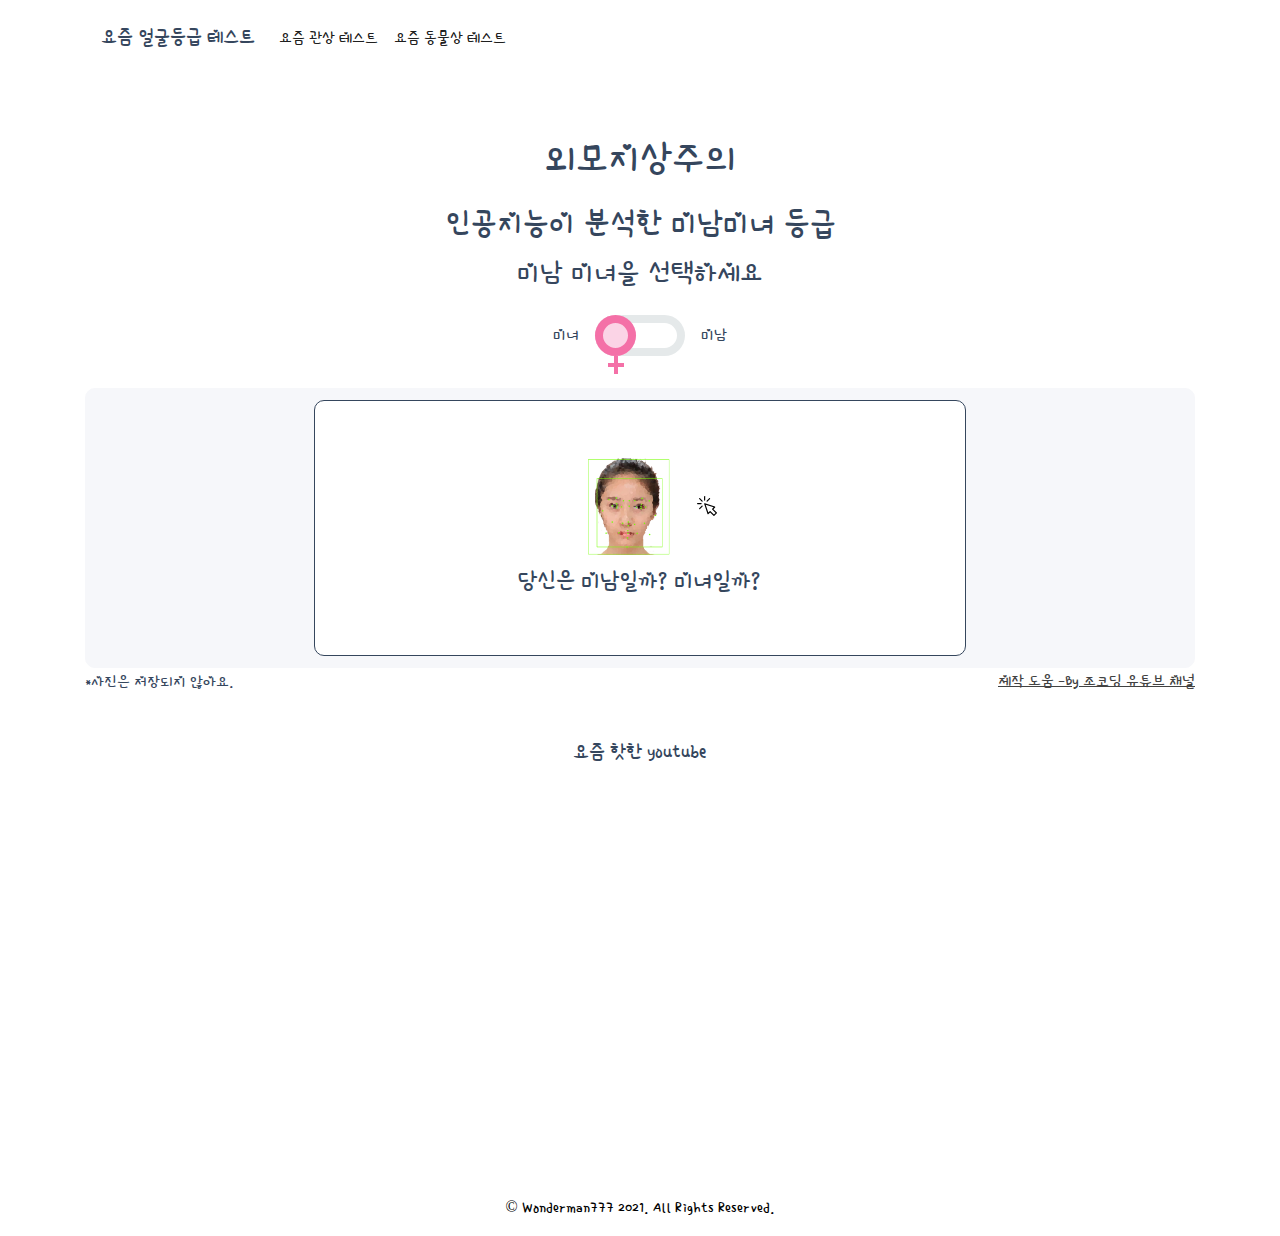
==== index.html @ fa09a4b6 "resize" ====
<!DOCTYPE html>
<html lang="ko">
<head>
    <meta charset="UTF-8">
    <meta name="viewport" content="width=device-width, initial-scale=1, shrink-to-fit=no">
    <meta http-equiv="X-UA-Compatible" content="ie=edge">
    <link rel="preconnect" href="https://fonts.gstatic.com">
    <link href="https://fonts.googleapis.com/css2?family=Single+Day&display=swap" rel="stylesheet">
    <link rel="stylesheet" href="https://stackpath.bootstrapcdn.com/bootstrap/4.4.1/css/bootstrap.min.css"
        integrity="sha384-Vkoo8x4CGsO3+Hhxv8T/Q5PaXtkKtu6ug5TOeNV6gBiFeWPGFN9MuhOf23Q9Ifjh" crossorigin="anonymous">
    <title>요즘 얼굴등급 테스트</title>
    <meta name="title" content="외모(얼굴) 등급 테스트">
    <meta name="subject" content="나는 외모(얼굴)로 몇등급일까?">
    <meta name="description" content="사진으로 분석하는 인공지능 외모(얼굴) 등급 테스트, 재미로 외모(얼굴) 등급을 분석하세요. 인공지능(인공이)이 나의 외모(얼굴)를 분석합니다. "/>
    <meta name="keywords" content="얼굴 등급 테스트, 외모 등급 테스트, 인공지능 얼굴 분석, 미남, 미녀, 순위, 얼굴, 등급, 테스트, 외모 등급, 얼굴 등급, 얼굴 순위">
    <meta name="author" content="원더맨777">
    <link rel="stylesheet" href="style.css">
    <link rel="canonical" href="https://goodface.netlify.app/" />
    <meta property="og:url" content="https://goodface.netlify.app/" />
    <meta property="og:type" content="website" />
    <meta property="og:title" content="외모(얼굴) 등급 테스트" />
    <meta property="og:description" content="사진으로 분석하는 인공지능 외모(얼굴) 등급 테스트, 재미로 외모(얼굴) 등급을 분석하세요. 인공지능(인공이)이 나의 외모(얼굴)를 분석합니다."/>
    <meta name="naver-site-verification" content="d4c6c8b0d21ef9ef7656b63394114b9a14acc5e5" />
    <link rel="shortcut icon" href="/favicon.ico" type="image/x-icon">
    <link rel="icon" href="/favicon.ico" type="image/x-icon">
    <script type="text/javascript" src="//s7.addthis.com/js/300/addthis_widget.js#pubid=ra-600a3c1972f03271"></script>
    <!-- Global site tag (gtag.js) - Google Analytics -->
    <script async src="https://www.googletagmanager.com/gtag/js?id=G-HED6CDVLW6"></script>
    <script>
    window.dataLayer = window.dataLayer || [];
    function gtag(){dataLayer.push(arguments);}
    gtag('js', new Date());

    gtag('config', 'G-HED6CDVLW6');
    </script>
</head>

<body class="container">
    <nav class="p-3 container navbar navbar-expand-lg navbar-light">
        <a class="navbar-brand" href="https://goodface.netlify.app/">요즘 얼굴등급 테스트</a>
        <button class="navbar-toggler" type="button" data-toggle="collapse" data-target="#navbarNav"
            aria-controls="navbarNav" aria-expanded="false" aria-label="Toggle navigation">
            <span class="navbar-toggler-icon"></span>
        </button>
        <div class="collapse navbar-collapse" id="navbarNav">
            <ul class="navbar-nav">               
                <li class="nav-item active">
                    <a class="nav-link" href="https://wonderface.netlify.app/">요즘 관상 테스트
                    </a>
                </li>
            </ul>
            <ul class="navbar-nav">               
                <li class="nav-item active">
                    <a class="nav-link" href="https://animalface2.netlify.app/">요즘 동물상 테스트
                    </a>
                </li>
            </ul>
        </div>
    </nav>
    <section class="section">
        <h1 class="title">외모지상주의</h1>
        <h2 class="subtitle">인공지능이 분석한 미남미녀 등급</h2>
        <h2 class="sr-only">나는 미남일까? 미인일까?</h2>
        <p class="sr-only">연예인보다 미남일까? 미인일까?</p>
    </section>
    <h3 class="pb-2 d-flex justify-content-center">미남 미녀을 선택하세요</h3>
    <section class="d-flex justify-content-center">
        
    </section>
    <div class="d-md-flex flex-row bd-highlight mb-3 justify-content-center align-items-center">
        <!-- <div class="mt-2 container d-flex justify-content-center ad-banner">
            <ins class="kakao_ad_area" style="display:none;" data-ad-unit="DAN-HieKLM3bsDQavT5A" data-ad-width="320"
                data-ad-height="100"></ins>
        </div> -->
        <div class="mt-2 container d-flex justify-content-center ">
            <p class="d-flex align-items-center pr-3">미녀</p>
            <div>
                <input type="checkbox" id="gender" onclick="changeIcon();">
                <label for="gender">
                    <span class="knob">
                        <i></i>
                    </span>
                </label>
            </div>
            <p class="d-flex align-items-center pl-3">미남</p>
        </div>
<!--       
        <div class="mt-2 container d-flex justify-content-center ad-banner">
            <ins class="kakao_ad_area" style="display:none;" data-ad-unit="DAN-9NzvZUboOXjWbipE" data-ad-width="320"
                data-ad-height="100"></ins>
        </div> -->
    </div>
    <script class="jsbin" src="https://ajax.googleapis.com/ajax/libs/jquery/1/jquery.min.js"></script>
    <div class="mt-3 container file-upload">
        <div class="image-upload-wrap">
            <input class="file-upload-input" type='file' onchange="readURL(this);" accept="image/*" />
            <div class="drag-text">
                <img src="images\upload_ficon.png" class="mt-5 pt-2 upload">
                <img src="images\click.svg" class="mt-5 pt-2 upload-click">
                <h3 class="mb-5 pb-2 pt-2 upload-text">당신은 미남일까? 미녀일까?</h3>
            </div>
        </div>
        <div class="file-upload-content">
            <img class="file-upload-image" id="face-image" src="#" alt="your image" />
            <div id="loading" class="animated bounce">
                <div class="spinner-grow" role="status">
                    <span class="sr-only">Loading...</span>
                </div>
                <p class="text-center">인공지능이 얼굴 분석중...</p>
            </div>
            <p class="result-message"></p>
            <div id="label-container" class="d-flex flex-column justify-content-around"></div>
            <div id="addThis" class="addthis_inline_share_toolbox"></div>
            <div class="pt-3 image-title-wrap">
                <button type="button p-2" class="try-again-btn" onclick="gaReload1();" data-toggle="modal"
                    data-target="#adModal">
                    <span class="try-again-text">또 궁금해요</span>
                </button>
            </div>
        </div>
    </div>
    <div class="d-md-flex flex-row bd-highlight mb-3 justify-content-between align-items-center">
        <div class="noti">*사진은 저장되지 않아요.            
        </div>
        <div>
            <a href="https://www.youtube.com/channel/UCQNE2JmbasNYbjGAcuBiRRg" class="youtube-link">제작 도움 -By 조코딩 유튜브 채널</a>
        </div>
    </div>
    <!-- kakao ad start -->
    <div class="mt-2 container d-flex justify-content-center ad-banner">
        <ins class="kakao_ad_area" style="display:none;" data-ad-unit="DAN-HieKLM3bsDQavT5A" data-ad-width="320"
            data-ad-height="100"></ins>
    </div>

    <div class="mt-2 container d-flex justify-content-center ad-banner">
        <ins class="kakao_ad_area" style="display:none;" data-ad-unit="DAN-9NzvZUboOXjWbipE" data-ad-width="320"
            data-ad-height="100"></ins>
    </div>

    <!-- <div class="mt-2 container d-flex justify-content-center ad-banner">
        <ins class="kakao_ad_area" style="display:none;" data-ad-unit="DAN-XvW3uigFqv6la5h8" data-ad-width="320"
            data-ad-height="100"></ins>
    </div> -->

    <div class="mt-2 container d-flex justify-content-center ad-banner">
        <ins class="kakao_ad_area" style="display:none;" data-ad-unit="DAN-nfm8rqKvFKlOFL4X" data-ad-width="300"
            data-ad-height="250"></ins>
    </div>

    <script type="text/javascript" src="//t1.daumcdn.net/kas/static/ba.min.js" async></script>
    
    <section id="yotube-bottom-link" class="mt-2 d-flex flex-column justify-content-center align-items-center"
    onclick="gtag('event', '유튜브 클릭', {'event_category': '유튜브 클릭','event_label': '유튜브 홍보'});">
        <h5 class="mt-1">요즘 핫한 youtube</h4>
            <div>
                <iframe width="320" height="180" src="https://www.youtube.com/embed/b2ndrOpPhSs" frameborder="0"
                    allow="accelerometer; autoplay; encrypted-media; gyroscope; picture-in-picture" allowfullscreen
                    onclick="gtag('event', '유관순 애국가', {'event_category': '유튜브 클릭','event_label': '유튜브 홍보'});">
                </iframe>
            </div>

            <div>
                <iframe width="320" height="180" src="https://www.youtube.com/embed/053mIWsL1Ts" frameborder="0"
                    allow="accelerometer; autoplay; encrypted-media; gyroscope; picture-in-picture" allowfullscreen
                    onclick="gtag('event', '주기도문', {'event_category': '유튜브 클릭','event_label': '유튜브 홍보'});">
                </iframe>
            </div>
    </section>
    <!-- kakao ad end -->

    <footer class="footer pt-5 container d-flex justify-content-center">
        <div>
            <p>&copy; Wonderman777 2021. All Rights Reserved. </p>
        </div>
    </footer>
    <!-- Modal -->
    <div class="modal fade" id="adModal" tabindex="-1" role="dialog" aria-labelledby="adModalLabel" aria-hidden="true">
        <div class="modal-dialog" role="document">
            <div class="modal-content">
                <div class="modal-header">
                    <h5 class="modal-title " id="adModalLabel" >외모에 관심이 많으시군요. 다시한번 더 궁금^^</h5>
                    <button type="button" class="close" data-dismiss="modal" aria-label="Close">
                        <span aria-hidden="true">&times;</span>
                    </button>
                </div>
                <div class="modal-body d-flex justify-content-center">
                    <ins class="kakao_ad_area" style="display:none;" data-ad-unit="DAN-nfm8rqKvFKlOFL4X"
                        data-ad-width="300" data-ad-height="250"></ins>
                </div>
                <div class="modal-footer d-flex justify-content-center">
                    <button type="button p-2" class="try-again-btn" onclick="gaReload2();">
                        <span class="try-again-text">다른 사진으로 재시도</span>
                    </button>
                </div>
            </div>
        </div>
    </div>
    <script>
        function changeIcon(){
            if(document.getElementById("gender").checked){
                $('.upload').attr('src', "images\\upload_micon.png");
            }else{
                $('.upload').attr('src', "images\\upload_ficon.png");
            }
        }
        function gaReload1() {
            gtag('event', '다른 사진으로 재시도 1차', {
                'event_category': '다른 사진으로 재시도'
            });
        }
        function gaReload2() {
            gtag('event', '다른 사진으로 재시도 2차', {
                'event_category': '다른 사진으로 재시도'
            });
            window.location.reload();
        }
    </script>
    <script src="https://code.jquery.com/jquery-3.4.1.slim.min.js"
        integrity="sha384-J6qa4849blE2+poT4WnyKhv5vZF5SrPo0iEjwBvKU7imGFAV0wwj1yYfoRSJoZ+n"
        crossorigin="anonymous"></script>
    <script src="https://cdn.jsdelivr.net/npm/popper.js@1.16.0/dist/umd/popper.min.js"
        integrity="sha384-Q6E9RHvbIyZFJoft+2mJbHaEWldlvI9IOYy5n3zV9zzTtmI3UksdQRVvoxMfooAo"
        crossorigin="anonymous"></script>
    <script src="https://stackpath.bootstrapcdn.com/bootstrap/4.4.1/js/bootstrap.min.js"
        integrity="sha384-wfSDF2E50Y2D1uUdj0O3uMBJnjuUD4Ih7YwaYd1iqfktj0Uod8GCExl3Og8ifwB6"
        crossorigin="anonymous"></script>
    <script src="https://cdn.jsdelivr.net/npm/@tensorflow/tfjs@1.3.1/dist/tf.min.js"></script>
    <script src="https://cdn.jsdelivr.net/npm/@teachablemachine/image@0.8/dist/teachablemachine-image.min.js"></script>
    <script>
        function readURL(input) {
            if (input.files && input.files[0]) {
                var reader = new FileReader();
                reader.readAsDataURL(input.files[0]);
                reader.onload = function (e) {
                    var tempImage = new Image();
                    tempImage.src = reader.result;
                    tempImage.onload = function () {
                        var canvas = document.createElement('canvas');
                        var canvasContext = canvas.getContext("2d");
                        var MAX_WIDTH = 400;
                        var MAX_HEIGHT = 400;
                        var width = tempImage.width;
                        var height = tempImage.height;
                        if (width > height) {
                            if (width > MAX_WIDTH) {
                                height *= MAX_WIDTH / width;
                                width = MAX_WIDTH;
                            }
                        } else {
                            if (height > MAX_HEIGHT) {
                                width *= MAX_HEIGHT / height;
                                height = MAX_HEIGHT;
                            }
                        }
                        canvas.width = width;
                        canvas.height = height;
                        canvasContext.drawImage(this, 0, 0, width, height);
                        var dataURI = canvas.toDataURL("image/jpeg");
                        $('.image-upload-wrap').hide();
                        $('#loading').show();
                        $('.file-upload-image').attr('src', dataURI);
                        $('.file-upload-content').show();
                        $('.image-title').html(input.files[0].name);
                        init().then(function () {
                            predict();
                            $('#loading').hide();
                        });
                    }
                }
            } else {
                removeUpload();
            }
        }

        function removeUpload() {
            $('.file-upload-input').replaceWith($('.file-upload-input').clone());
            $('.file-upload-content').hide();
            $('.image-upload-wrap').show();
        }
        $('.image-upload-wrap').bind('dragover', function () {
            $('.image-upload-wrap').addClass('image-dropping');
        });
        $('.image-upload-wrap').bind('dragleave', function () {
            $('.image-upload-wrap').removeClass('image-dropping');
        });
    </script>
    <script type="text/javascript">
        let URL;
        const urlMale = "https://teachablemachine.withgoogle.com/models/zgVvC5DdY/";
        const urlFemale = "https://teachablemachine.withgoogle.com/models/zgVvC5DdY/";
        let model, webcam, labelContainer, maxPredictions;
        async function init() {
            if (document.getElementById("gender").checked) {
                URL = urlMale;
            } else {
                URL = urlFemale;
            }
            const modelURL = URL + "model.json";
            const metadataURL = URL + "metadata.json";
            model = await tmImage.load(modelURL, metadataURL);
            maxPredictions = model.getTotalClasses();
            labelContainer = document.getElementById("label-container");
            for (let i = 0; i < maxPredictions; i++) {
                var element = document.createElement("div")
                element.classList.add("d-flex");
                labelContainer.appendChild(element);
            }
        }
        async function predict() {
            var image = document.getElementById("face-image")
            const prediction = await model.predict(image, false);
            prediction.sort((a, b) => parseFloat(b.probability) - parseFloat(a.probability));
            var resultTitle, resultExplain, resultCeleb;
            let degreeNum; 
            if (document.getElementById("gender").checked) {
                gtag('event', '미남 실행', {
                    'event_category': '미남미녀대첩 실행',
                    'event_label': '남자'
                });
                switch (prediction[0].className) {
                    case "Class 1":
                        degreeNum = "one"                        
                        resultTitle = "천상계"
                        resultExplain = "지금 당장 일 때려치고 연예계로 나가도 좋은 외모, 옆에 있어도 뿜어져나오는 분위기에 감탄하면서 바라볼 수준, 사실 본인 예쁜거 알지만 겸손하기까지 함..."
                        resultCeleb = ""
                        break;  
                    case "Class 2":
                        degreeNum = "two"  
                        resultTitle = "상타"
                        resultExplain = "한번씩 눈이가는 수준의 외모, 본인도 알고 있는 미모 세상살이 살아오면서 미모 덕을 자주 봤을 법한 다이아등급 하지만 너무 자만하지 말자 한번씩 1등급을 만나면 다른 세상에 산다는걸 느끼게되니까"
                        resultCeleb = ""
                        break;  
                    case "Class 3":
                        degreeNum = "three"  
                        resultTitle = "평타"
                        resultExplain = "나 정도면 괜찮지? 주변에서 예쁘다는 소리 좀 들어 본 수준, 예쁨의 마지노선이라고 할 수 있다 번호도 자주 달라하죠?"
                        resultCeleb = ""
                        break;  
                    case "Class 4":
                        degreeNum = "four"  
                        resultTitle = "쏘쏘"
                        resultExplain = "내가 바로 평균! 평범한 얼굴은 나를 말하는 거지!, 호감형의 기준"
                        resultCeleb = ""
                        break;  
                    case "Class 5":
                        degreeNum = "five"  
                        resultTitle = "음..^^;;"
                        resultExplain = "어~..? 평범? 평범한 편이지ㅎㅎ라고 말하는  평균보다 조금 떨어지는 등급, 사실 헤어스타일이나 다이어트 옷으로 커버 가능한 수준이니 포기하지 말 것!"
                        resultCeleb = ""
                        break;          
                    case "6등급":
                        degreeNum = "six"  
                        resultTitle = "6등급"
                        resultExplain = "못 생긴걸 인지하고 있는 수준이지만 연애 결혼 문제는 없다."
                        resultCeleb = ""
                        break;           
                    case "7등급":
                        degreeNum = "seven"  
                        resultTitle = "7등급"
                        resultExplain = "가뭄의 콩 나듯 소개팅가능 이쯤 되면 스타일로도 커버하기 힘든 수준 평균까지 올라가기 힘들지만 요즘 세상많이 좋아졌다. 힘내자"
                        resultCeleb = ""
                        break;           
                    case "8등급":
                        degreeNum = "eight"  
                        resultTitle = "8등급"
                        resultExplain = "착하게 생겼다^^, 쟤 보다는 내가... 나을거라는 착각을 하는 수준 사실상 8,9등급 차이는 크게 없다."
                        resultCeleb = ""
                        break;           
                    case "9등급":
                        degreeNum = "nine"  
                        resultTitle = "9등급"
                        resultExplain = "사실 1등급처럼 보기 힘든 얼굴 사실상 연애하기도 힘든 등급이다. 만약 연애를 한다면 그 사람을 놓치지 말고 결혼하라 두 번은 기회가 없을 수도 있지만 직업과 집안만 좋다면 머든 못하리 분발하자"
                        resultCeleb = ""
                        break;                            
                    default:
                        resultTitle = "알수없음"
                        resultExplain = ""
                        resultCeleb = ""
                }
            } else {
                gtag('event', '미녀 실행', {
                    'event_category': '미남미녀대첩 실행',
                    'event_label': '여자'
                });                               
                switch (prediction[0].className) {
                    case "Class 1":
                        degreeNum = "one"                        
                        resultTitle = "천상계"
                        resultExplain = "지금 당장 일 때려치고 연예계로 나가도 좋은 외모, 옆에 있어도 뿜어져나오는 분위기에 감탄하면서 바라볼 수준, 사실 본인 예쁜거 알지만 겸손하기까지 함..."
                        resultCeleb = ""
                        break;  
                    case "Class 2":
                        degreeNum = "two"  
                        resultTitle = "상타"
                        resultExplain = "한번씩 눈이가는 수준의 외모, 본인도 알고 있는 미모 세상살이 살아오면서 미모 덕을 자주 봤을 법한 다이아등급 하지만 너무 자만하지 말자 한번씩 1등급을 만나면 다른 세상에 산다는걸 느끼게되니까"
                        resultCeleb = ""
                        break;  
                    case "Class 3":
                        degreeNum = "three"  
                        resultTitle = "평타"
                        resultExplain = "나 정도면 괜찮지? 주변에서 예쁘다는 소리 좀 들어 본 수준, 예쁨의 마지노선이라고 할 수 있다 번호도 자주 달라하죠?"
                        resultCeleb = ""
                        break;  
                    case "Class 4":
                        degreeNum = "four"  
                        resultTitle = "쏘쏘"
                        resultExplain = "내가 바로 평균! 평범한 얼굴은 나를 말하는 거지!, 호감형의 기준"
                        resultCeleb = ""
                        break;  
                    case "Class 5":
                        degreeNum = "five"  
                        resultTitle = "음..^^;;"
                        resultExplain = "어~..? 평범? 평범한 편이지ㅎㅎ라고 말하는  평균보다 조금 떨어지는 등급, 사실 헤어스타일이나 다이어트 옷으로 커버 가능한 수준이니 포기하지 말 것!"
                        resultCeleb = ""
                        break;           
                    case "6등급":
                        degreeNum = "six"  
                        resultTitle = "6등급"
                        resultExplain = "못 생긴걸 인지하고 있는 수준이지만 연애 결혼 문제는 없다."
                        resultCeleb = ""
                        break;           
                    case "7등급":
                        degreeNum = "seven"  
                        resultTitle = "7등급"
                        resultExplain = "가뭄의 콩 나듯 소개팅가능 이쯤 되면 스타일로도 커버하기 힘든 수준 평균까지 올라가기 힘들지만 요즘 세상많이 좋아졌다. 힘내자"
                        resultCeleb = ""
                        break;           
                    case "8등급":
                        degreeNum = "eight"  
                        resultTitle = "8등급"
                        resultExplain = "착하게 생겼다^^, 쟤 보다는 내가... 나을거라는 착각을 하는 수준 사실상 8,9등급 차이는 크게 없다."
                        resultCeleb = ""
                        break;           
                    case "9등급":
                        degreeNum = "nine"  
                        resultTitle = "9등급"
                        resultExplain = "사실 1등급처럼 보기 힘든 얼굴 사실상 연애하기도 힘든 등급이다. 만약 연애를 한다면 그 사람을 놓치지 말고 결혼하라 두 번은 기회가 없을 수도 있지만 직업과 집안만 좋다면 머든 못하리 분발하자"
                        resultCeleb = ""
                        break;                            
                    default:
                        resultTitle = "알수없음"
                        resultExplain = ""
                        resultCeleb = ""
                }
            }
            var title = "<div class='" + degreeNum + "-title'>" + resultTitle + "</div>"
            var explain = "<div class='result-explain pt-2'>" + resultExplain + "</div>"
            var celeb = "<div class='" + degreeNum + "-celeb pt-2 pb-2'>" + resultCeleb + "</div>"            
            $('.result-message').html(title + explain + celeb);
            var barWidth;
            for (let i = 0; i < maxPredictions; i++) {
                if (prediction[i].probability.toFixed(2) > 0.1) {
                    barWidth = Math.round(prediction[i].probability.toFixed(2) * 100) + "%";
                } else if (prediction[i].probability.toFixed(2) >= 0.01) {
                    barWidth = "4%"
                } else {
                    barWidth = "2%"
                }
                var labelTitle;
                let boxName;
                switch (prediction[i].className) {
                    case "Class 1":
                        boxName = "one"
                        labelTitle = "1등급"
                        break;
                    case "Class 2":
                        boxName = "two"
                        labelTitle = "2등급"
                        break;
                    case "Class 3":
                        boxName = "three"
                        labelTitle = "3등급"
                        break;
                    case "Class 4":
                        boxName = "four"
                        labelTitle = "4등급"
                        break;
                    case "Class 5":
                        boxName = "five"
                        labelTitle = "5등급"
                        break;
                    case "6등급":
                        boxName = "six"
                        labelTitle = "6등급"
                        break;
                    case "7등급":
                        boxName = "seven"
                        labelTitle = "7등급"
                        break;
                    case "8등급":
                        boxName = "eight"
                        labelTitle = "8등급"
                        break;
                    case "9등급":
                        boxName = "nine"
                        labelTitle = "9등급"
                        break;                        
                    default:
                        labelTitle = "알수없음"
                }
                var label = "<div class='result-label d-flex align-items-center'>" + labelTitle + "</div>"
                var bar = "<div class='bar-container position-relative container'><div class='" + boxName + "-box'> \
                        </div><div class='d-flex justify-content-center align-items-center " + boxName + "-bar' style='width: " + barWidth + "'> \
                        <span class='d-block percent-text'>" + Math.round(prediction[i].probability.toFixed(2) * 100) + "%</span></div></div>"
                labelContainer.childNodes[i].innerHTML = label + bar;
            }
        }
    </script>
</body>
<!-- 
image input box
Copyright (c) 2020 by Aaron Vanston (https://codepen.io/aaronvanston/pen/yNYOXR)
Permission is hereby granted, free of charge, to any person obtaining a copy of this software and associated documentation files (the "Software"), to deal in the Software without restriction, including without limitation the rights to use, copy, modify, merge, publish, distribute, sublicense, and/or sell copies of the Software, and to permit persons to whom the Software is furnished to do so, subject to the following conditions:
The above copyright notice and this permission notice shall be included in all copies or substantial portions of the Software.
THE SOFTWARE IS PROVIDED "AS IS", WITHOUT WARRANTY OF ANY KIND, EXPRESS OR IMPLIED, INCLUDING BUT NOT LIMITED TO THE WARRANTIES OF MERCHANTABILITY, FITNESS FOR A PARTICULAR PURPOSE AND NONINFRINGEMENT. IN NO EVENT SHALL THE AUTHORS OR COPYRIGHT HOLDERS BE LIABLE FOR ANY CLAIM, DAMAGES OR OTHER LIABILITY, WHETHER IN AN ACTION OF CONTRACT, TORT OR OTHERWISE, ARISING FROM, OUT OF OR IN CONNECTION WITH THE SOFTWARE OR THE USE OR OTHER DEALINGS IN THE SOFTWARE.
gender toggle
Copyright (c) 2020 by Mert Cukuren (https://codepen.io/knyttneve/pen/bPpEZY)
Permission is hereby granted, free of charge, to any person obtaining a copy of this software and associated documentation files (the "Software"), to deal in the Software without restriction, including without limitation the rights to use, copy, modify, merge, publish, distribute, sublicense, and/or sell copies of the Software, and to permit persons to whom the Software is furnished to do so, subject to the following conditions:
The above copyright notice and this permission notice shall be included in all copies or substantial portions of the Software.
THE SOFTWARE IS PROVIDED "AS IS", WITHOUT WARRANTY OF ANY KIND, EXPRESS OR IMPLIED, INCLUDING BUT NOT LIMITED TO THE WARRANTIES OF MERCHANTABILITY, FITNESS FOR A PARTICULAR PURPOSE AND NONINFRINGEMENT. IN NO EVENT SHALL THE AUTHORS OR COPYRIGHT HOLDERS BE LIABLE FOR ANY CLAIM, DAMAGES OR OTHER LIABILITY, WHETHER IN AN ACTION OF CONTRACT, TORT OR OTHERWISE, ARISING FROM, OUT OF OR IN CONNECTION WITH THE SOFTWARE OR THE USE OR OTHER DEALINGS IN THE SOFTWARE.
 -->
</html>
---- style.css ----
body {
    font-family: 'Single Day', cursive;
    background-color: #ffffff;
    box-sizing: border-box;
    color: #35465d;
  }
  .file-upload {
      padding: 1% 1%;
      margin: 0 auto;
      border-radius: 10px;
      border: solid 1.5px #f6f7fa;
      background-color: #f6f7fa;
  }
  .file-upload-btn {
    width: 100%;
    margin: 0;
    color: #fff;
    background: #1FB264;
    border: none;
    padding: 10px;
    border-radius: 4px;
    border-bottom: 4px solid #15824B;
    transition: all .2s ease;
    outline: none;
    text-transform: uppercase;
    font-weight: 700;
  }
  
  .file-upload-btn:hover {
    background: #1AA059;
    color: #ffffff;
    transition: all .2s ease;
    cursor: pointer;
  }
  
  .file-upload-btn:active {
    border: 0;
    transition: all .2s ease;
  }
  
  .file-upload-content {
    display: none;
    text-align: center;
  }
  #loading {
    display: none;
  }
  
  .file-upload-input {
    position: absolute;
    margin: 0;
    padding: 0;
    width: 100%;
    height: 100%;
    outline: none;
    opacity: 0;
    cursor: pointer;
  }
  
  .image-upload-wrap {
      width: 60%;
      margin: 0 auto;
      position: relative;
      object-fit: contain;
      border-radius: 10px;
      border: solid 1.5px #35465d;
      background-color: #ffffff;
  }
  
  .image-dropping,
  .image-upload-wrap:hover {
      background-color: #96bccf82;
      border: 1.5px dashed #ffffff;
  }
  
  .image-title-wrap {
    padding: 0 15px 15px 15px;
    color: #222;
  }
  
  .drag-text {
    text-align: center;
  }
  
  .drag-text h3 {
    font-weight: 500;
    text-transform: uppercase;
  }
  
  .file-upload-image {
    max-height: 60%;
    max-width: 60%;
    margin: auto;
    padding: 10px;
  }
  
  .try-again-btn {
    border-radius: 40px;
    border: solid 1.5px #35465d;
    background-color: #35465d;
  }
  
  .try-again-text {
    display: block;
    font-size: 1.5rem;
    text-align: center;
    color: #ffffff;
    padding: 4px 15px;
  }
  
  .remove-image:hover {
    background: #c13b2a;
    color: #ffffff;
    transition: all .2s ease;
    cursor: pointer;
  }
  
  .remove-image:active {
    border: 0;
    transition: all .2s ease;
  }
  
  .navbar-light .navbar-brand {
    line-height: 1.68;
    text-align: left;
    color: #35465d; 
  }
  
  .navbar-light .navbar-toggler {
      border-color: #ffffff;
  }
  
  .section {
      margin-top: 50px;
  }
  
  .title {
    line-height: 1.67;
    text-align: center;
    color: #35465d;
  }
  
  .subtitle {
    line-height: 1.53;
    text-align: center;
    color: #35465d;
  }
  
  /* On screens that are 600px or less, set the background color to olive */
  @media screen and (max-width: 600px) {
    html {
      font-size: 10px;
    }
      .navbar-brand {
          font-size: 2rem;
      }
  }
  
  
  .youtube-link {
    font-size: 1rem;
    line-height: 1.71;
    text-align: center;
    color: #424242;
    text-decoration: underline;
}

.youtube-link:hover {
    font-size: 1rem;
    line-height: 1.71;
    text-align: center;
    color: #9b9b9b;
    text-decoration: underline;
}
  
  .youtube-icon {
      width: 30px;
      height: 27.262px;
  }
  
  .upload {
      width: 20%;
  }

  .upload-click {
    width: 3%;
}
  
  .upload-text {
      width: 58%;
      font-size: 1.5rem;
      line-height: 1.53;
      text-align: center;
      color: #35465d;
      margin: 0 auto;
  }
  
  .footer {
      background-color: initial;
      color: initial;
  }
  
  .bar-container {
    height: 2.7rem;
  }
  .one-box {
    position: absolute;
    top: 0;
    left: 0;
    height: 2rem;
    border-radius: 10px;
    width: 100%;
    background-color: rgba(117, 204, 84, 0.2);
  }
  .one-bar {
    position: absolute;
    top: 0;
    left: 0;
    height: 2rem;
    border-radius: 10px;
    background-color: rgba(117, 204, 84, 1);
  }
  .two-box {
    position: absolute;
    top: 0;
    left: 0;
    height: 2rem;
    border-radius: 10px;
    width: 100%;
    background-color: rgba(117, 204, 84, 0.2);
  }
  .two-bar {
    position: absolute;
    top: 0;
    left: 0;
    height: 2rem;
    border-radius: 10px;
    background-color: rgba(117, 204, 84, 1);
  }
  .three-box {
    position: absolute;
    top: 0;
    left: 0;
    height: 2rem;
    border-radius: 10px;
    width: 100%;
    background-color: rgba(27, 175, 234, 0.2);
  }
  .three-bar {
    position: absolute;
    top: 0;
    left: 0;
    height: 2rem;
    border-radius: 10px;
    background-color: rgba(27, 175, 234, 1);
  }
  .four-box {
    position: absolute;
    top: 0;
    left: 0;
    height: 2rem;
    border-radius: 10px;
    width: 100%;
    background-color: rgba(251, 176, 59, 0.2);
  }
  .four-bar {
    position: absolute;
    top: 0;
    left: 0;
    height: 2rem;
    border-radius: 10px;
    background-color: rgba(251, 176, 59, 1);
  }
  .five-box {
    position: absolute;
    top: 0;
    left: 0;
    height: 2rem;
    border-radius: 10px;
    width: 100%;
    background-color: rgba(195, 140, 102, 0.2);
  }
  .five-bar {
    position: absolute;
    top: 0;
    left: 0;
    height: 2rem;
    border-radius: 10px;
    background-color: rgba(195, 140, 102, 1);
  }
  .six-box {
    position: absolute;
    top: 0;
    left: 0;
    height: 2rem;
    border-radius: 10px;
    width: 100%;
    background-color: rgba(49, 132, 155, 0.2);
  }
  .six-bar {
    position: absolute;
    top: 0;
    left: 0;
    height: 2rem;
    border-radius: 10px;
    background-color: rgba(49, 132, 155, 1);
  }
  .seven-box {
    position: absolute;
    top: 0;
    left: 0;
    height: 2rem;
    border-radius: 10px;
    width: 100%;
    background-color: rgba(235, 166, 190, 0.2);
  }
  .seven-bar {
    position: absolute;
    top: 0;
    left: 0;
    height: 2rem;
    border-radius: 10px;
    background-color: rgba(235, 166, 190, 1);
  }
  .percent-text {
    font-size: 1rem;
    color: #ffffff;
  }
  .result-label {
      width: 30%;
      text-align: left;
      height: 2rem;
  }
  #label-container {
      width: 80%;
      margin: 0 auto;
  }
  .result-message {
      font-size: 2rem;
  }
  
  
  .result-explain {
      font-size: 1.5rem;
  }
  .one-title {
      color: #3ba363;
  }
  .one-celeb {
      color: #3ba363;
      font-size: 1.2rem;
  }
  .two-title {
      color: #3ba363;
  }
  .two-celeb {
      color: #3ba363;
      font-size: 1.2rem;
  }
  .three-title {
      color: #ff6c0a;
  }
  .three-celeb {
      color: #ff6c0a;
      font-size: 1.2rem;
  }
  .four-title {
      color: #548dd4;
  }
  .four-celeb {
      color: #548dd4;
      font-size: 1.2rem;
  }
  .five-title {
      color: #e56995;
  }
  .five-celeb {
      color: #e56995;
      font-size: 1.2rem;
  }
  .six-title {
      color: #9b6b43;
  }
  .six-celeb {
      color: #9b6b43;
      font-size: 1.2rem;
  }
  .seven-title {
      color: #31849b;
  }
  .seven-celeb {
      color: #31849b;
      font-size: 1.2rem;
  }
  
  /* gender */
  input#gender {
    display: none;
  }
  
  label {
    cursor: pointer;
    display: inline-block;
    width: 90px;
    height: 41px;
    box-shadow: 0 0 0 8px #e5e9ea inset;
    border-radius: 30px;
    position: relative;
  }
  
  .knob {
    position: absolute;
    width: 41px;
    top: 0;
    left: 0;
    height: 41px;
    border-radius: 50%;
    box-shadow: 0 0 0 8px #f470a7 inset;
    background-color: #fbd4e6;
    transition: 0.3s;
  }
  
  .knob > i {
    position: absolute;
    width: 4px;
    height: 18px;
    top: 100%;
    background-color: #f470a7;
    left: calc(50% - 2px);
  }
  
  .knob > i:before,
  .knob > i:after {
    width: 6px;
    position: absolute;
    top: 42%;
    content: "";
    height: 4px;
    background-color: #f470a7;
  }
  
  .knob > i:before {
    left: 4px;
  }
  .knob > i:after {
    left: -6px;
  }
  
  input:checked + label > .knob {
    box-shadow: 0 0 0 8px #a1c6dd inset;
    background-color: #e2ecf4;
    transform: translateX(49px) rotate(-180deg);
  }
  
  input:checked + label > .knob > i {
    background-color: #a1c6dd;
  }
  
  input:checked + label > .knob > i:after,
  input:checked + label > .knob > i:before {
    background-color: #a1c6dd;
  }
  
  input:checked + label > .knob > i:after {
    top: 14.5px;
    width: 12px;
    left: -7px;
    transform: rotate(45deg);
  }
  input:checked + label > .knob > i:before {
    top: 13px;
    width: 12px;
    left: 0px;
    transform: rotate(134deg);
  }
  
  .ad-banner {
      max-width: 320px;
  }
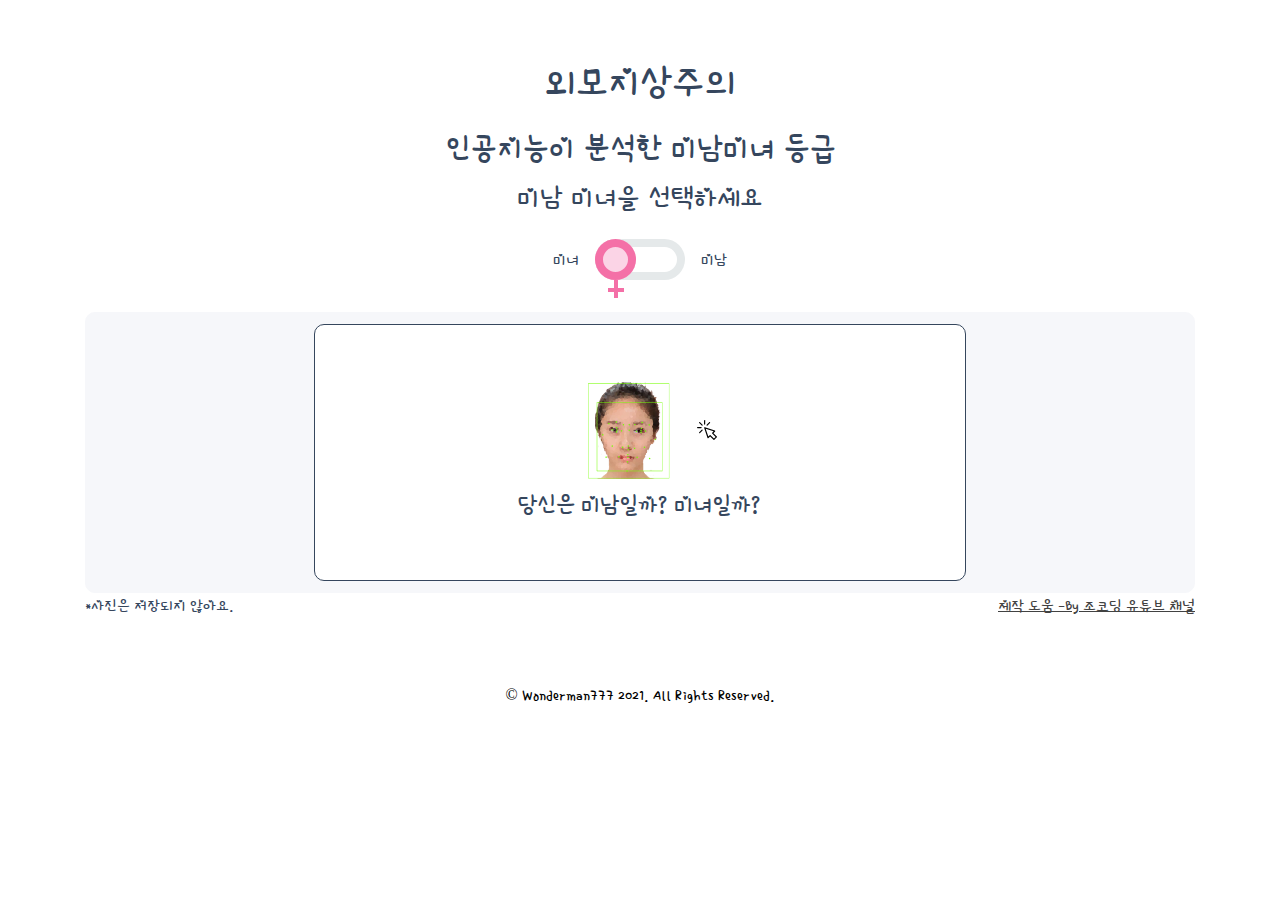
==== commit c8b4de11: "no add" ====
--- a/index.html
+++ b/index.html
@@ -36,7 +36,7 @@
 </head>
 
 <body class="container">
-    <nav class="p-3 container navbar navbar-expand-lg navbar-light">
+    <!-- <nav class="p-3 container navbar navbar-expand-lg navbar-light">
         <a class="navbar-brand" href="https://goodface.netlify.app/">요즘 얼굴등급 테스트</a>
         <button class="navbar-toggler" type="button" data-toggle="collapse" data-target="#navbarNav"
             aria-controls="navbarNav" aria-expanded="false" aria-label="Toggle navigation">
@@ -56,7 +56,7 @@
                 </li>
             </ul>
         </div>
-    </nav>
+    </nav> -->
     <section class="section">
         <h1 class="title">외모지상주의</h1>
         <h2 class="subtitle">인공지능이 분석한 미남미녀 등급</h2>
@@ -127,7 +127,7 @@
         </div>
     </div>
     <!-- kakao ad start -->
-    <div class="mt-2 container d-flex justify-content-center ad-banner">
+    <!-- <div class="mt-2 container d-flex justify-content-center ad-banner">
         <ins class="kakao_ad_area" style="display:none;" data-ad-unit="DAN-HieKLM3bsDQavT5A" data-ad-width="320"
             data-ad-height="100"></ins>
     </div>
@@ -135,19 +135,19 @@
     <div class="mt-2 container d-flex justify-content-center ad-banner">
         <ins class="kakao_ad_area" style="display:none;" data-ad-unit="DAN-9NzvZUboOXjWbipE" data-ad-width="320"
             data-ad-height="100"></ins>
-    </div>
+    </div> -->
 
     <!-- <div class="mt-2 container d-flex justify-content-center ad-banner">
         <ins class="kakao_ad_area" style="display:none;" data-ad-unit="DAN-XvW3uigFqv6la5h8" data-ad-width="320"
             data-ad-height="100"></ins>
     </div> -->
-
+<!-- 
     <div class="mt-2 container d-flex justify-content-center ad-banner">
         <ins class="kakao_ad_area" style="display:none;" data-ad-unit="DAN-nfm8rqKvFKlOFL4X" data-ad-width="300"
             data-ad-height="250"></ins>
-    </div>
-
-    <script type="text/javascript" src="//t1.daumcdn.net/kas/static/ba.min.js" async></script>
+    </div> -->
+
+    <!-- <script type="text/javascript" src="//t1.daumcdn.net/kas/static/ba.min.js" async></script>
     
     <section id="yotube-bottom-link" class="mt-2 d-flex flex-column justify-content-center align-items-center"
     onclick="gtag('event', '유튜브 클릭', {'event_category': '유튜브 클릭','event_label': '유튜브 홍보'});">
@@ -165,7 +165,7 @@
                     onclick="gtag('event', '주기도문', {'event_category': '유튜브 클릭','event_label': '유튜브 홍보'});">
                 </iframe>
             </div>
-    </section>
+    </section> -->
     <!-- kakao ad end -->
 
     <footer class="footer pt-5 container d-flex justify-content-center">
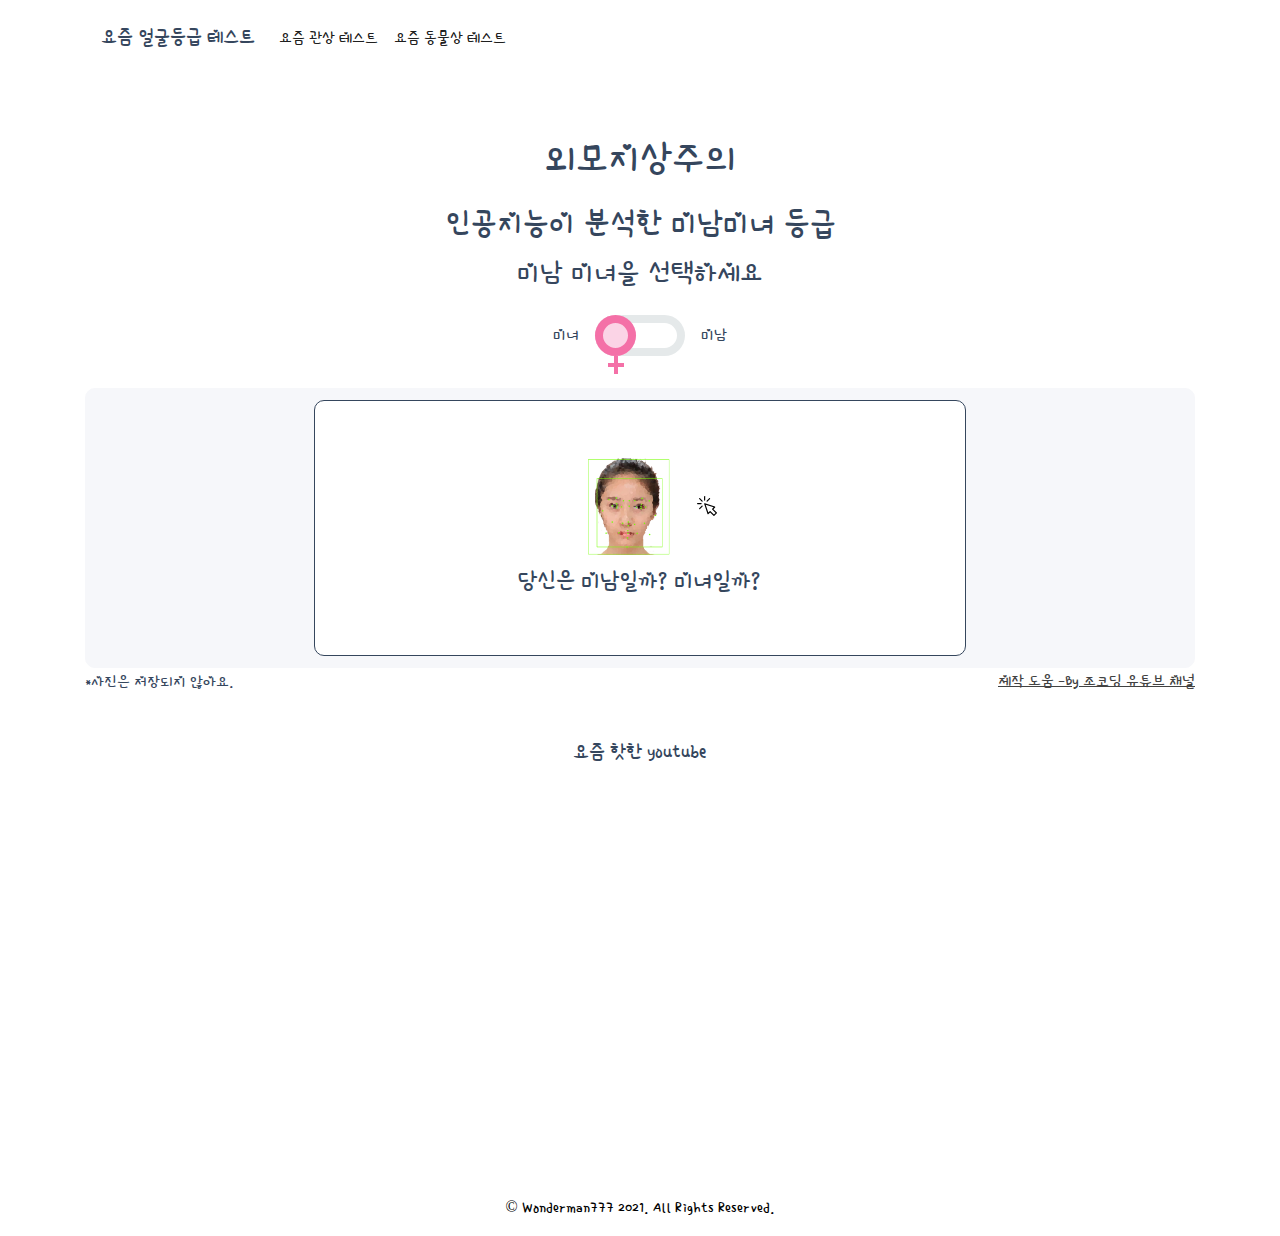
==== commit b811ba6c: "add ad" ====
--- a/index.html
+++ b/index.html
@@ -36,7 +36,7 @@
 </head>
 
 <body class="container">
-    <!-- <nav class="p-3 container navbar navbar-expand-lg navbar-light">
+    <nav class="p-3 container navbar navbar-expand-lg navbar-light">
         <a class="navbar-brand" href="https://goodface.netlify.app/">요즘 얼굴등급 테스트</a>
         <button class="navbar-toggler" type="button" data-toggle="collapse" data-target="#navbarNav"
             aria-controls="navbarNav" aria-expanded="false" aria-label="Toggle navigation">
@@ -56,7 +56,7 @@
                 </li>
             </ul>
         </div>
-    </nav> -->
+    </nav>
     <section class="section">
         <h1 class="title">외모지상주의</h1>
         <h2 class="subtitle">인공지능이 분석한 미남미녀 등급</h2>
@@ -127,7 +127,7 @@
         </div>
     </div>
     <!-- kakao ad start -->
-    <!-- <div class="mt-2 container d-flex justify-content-center ad-banner">
+    <div class="mt-2 container d-flex justify-content-center ad-banner">
         <ins class="kakao_ad_area" style="display:none;" data-ad-unit="DAN-HieKLM3bsDQavT5A" data-ad-width="320"
             data-ad-height="100"></ins>
     </div>
@@ -135,19 +135,19 @@
     <div class="mt-2 container d-flex justify-content-center ad-banner">
         <ins class="kakao_ad_area" style="display:none;" data-ad-unit="DAN-9NzvZUboOXjWbipE" data-ad-width="320"
             data-ad-height="100"></ins>
-    </div> -->
+    </div>
 
     <!-- <div class="mt-2 container d-flex justify-content-center ad-banner">
         <ins class="kakao_ad_area" style="display:none;" data-ad-unit="DAN-XvW3uigFqv6la5h8" data-ad-width="320"
             data-ad-height="100"></ins>
     </div> -->
-<!-- 
+
     <div class="mt-2 container d-flex justify-content-center ad-banner">
         <ins class="kakao_ad_area" style="display:none;" data-ad-unit="DAN-nfm8rqKvFKlOFL4X" data-ad-width="300"
             data-ad-height="250"></ins>
-    </div> -->
-
-    <!-- <script type="text/javascript" src="//t1.daumcdn.net/kas/static/ba.min.js" async></script>
+    </div>
+
+    <script type="text/javascript" src="//t1.daumcdn.net/kas/static/ba.min.js" async></script>
     
     <section id="yotube-bottom-link" class="mt-2 d-flex flex-column justify-content-center align-items-center"
     onclick="gtag('event', '유튜브 클릭', {'event_category': '유튜브 클릭','event_label': '유튜브 홍보'});">
@@ -165,7 +165,7 @@
                     onclick="gtag('event', '주기도문', {'event_category': '유튜브 클릭','event_label': '유튜브 홍보'});">
                 </iframe>
             </div>
-    </section> -->
+    </section>
     <!-- kakao ad end -->
 
     <footer class="footer pt-5 container d-flex justify-content-center">
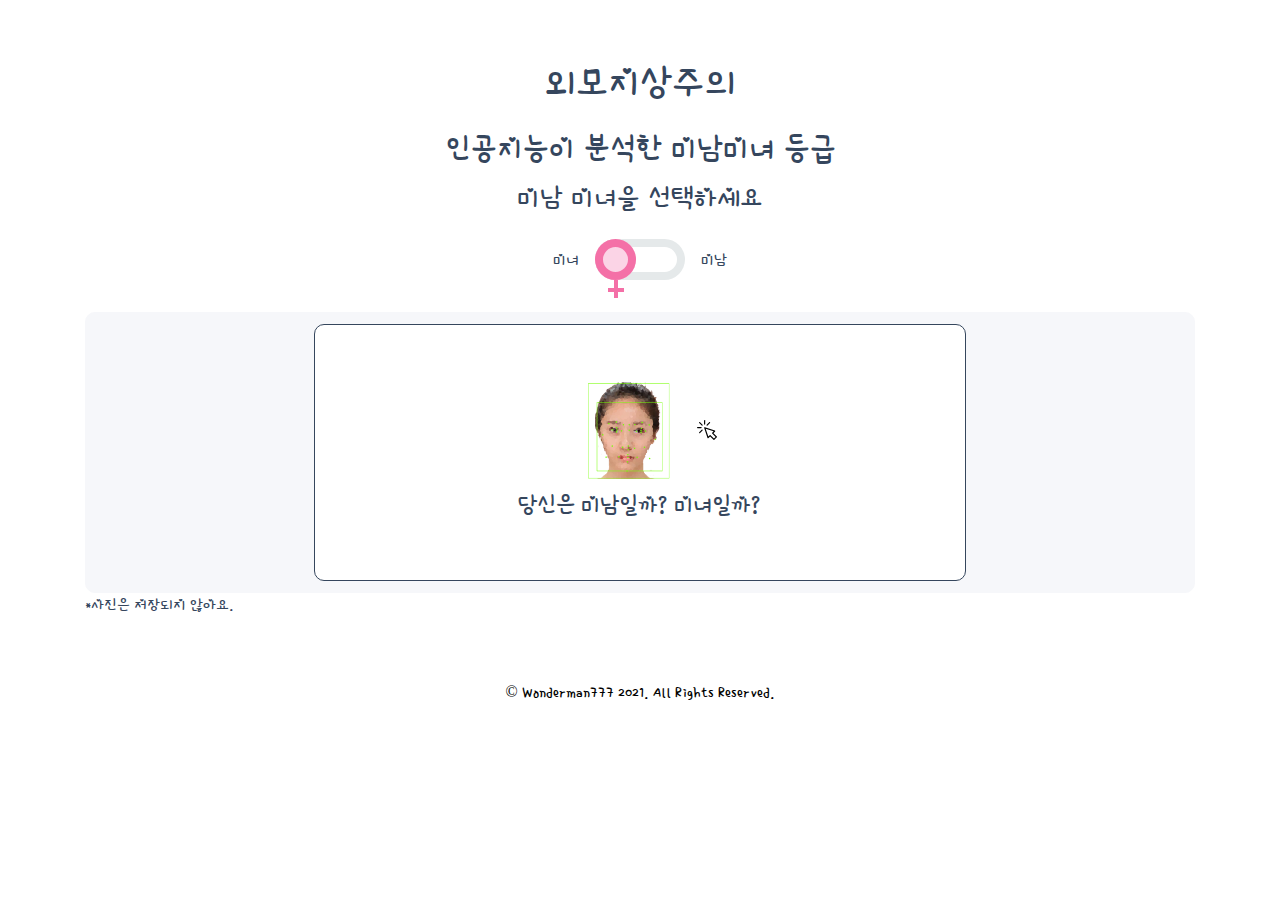
==== commit d83efaff: "app version" ====
--- a/index.html
+++ b/index.html
@@ -1,5 +1,6 @@
 <!DOCTYPE html>
 <html lang="ko">
+
 <head>
     <meta charset="UTF-8">
     <meta name="viewport" content="width=device-width, initial-scale=1, shrink-to-fit=no">
@@ -11,7 +12,8 @@
     <title>요즘 얼굴등급 테스트</title>
     <meta name="title" content="외모(얼굴) 등급 테스트">
     <meta name="subject" content="나는 외모(얼굴)로 몇등급일까?">
-    <meta name="description" content="사진으로 분석하는 인공지능 외모(얼굴) 등급 테스트, 재미로 외모(얼굴) 등급을 분석하세요. 인공지능(인공이)이 나의 외모(얼굴)를 분석합니다. "/>
+    <meta name="description"
+        content="사진으로 분석하는 인공지능 외모(얼굴) 등급 테스트, 재미로 외모(얼굴) 등급을 분석하세요. 인공지능(인공이)이 나의 외모(얼굴)를 분석합니다. " />
     <meta name="keywords" content="얼굴 등급 테스트, 외모 등급 테스트, 인공지능 얼굴 분석, 미남, 미녀, 순위, 얼굴, 등급, 테스트, 외모 등급, 얼굴 등급, 얼굴 순위">
     <meta name="author" content="원더맨777">
     <link rel="stylesheet" href="style.css">
@@ -19,7 +21,8 @@
     <meta property="og:url" content="https://goodface.netlify.app/" />
     <meta property="og:type" content="website" />
     <meta property="og:title" content="외모(얼굴) 등급 테스트" />
-    <meta property="og:description" content="사진으로 분석하는 인공지능 외모(얼굴) 등급 테스트, 재미로 외모(얼굴) 등급을 분석하세요. 인공지능(인공이)이 나의 외모(얼굴)를 분석합니다."/>
+    <meta property="og:description"
+        content="사진으로 분석하는 인공지능 외모(얼굴) 등급 테스트, 재미로 외모(얼굴) 등급을 분석하세요. 인공지능(인공이)이 나의 외모(얼굴)를 분석합니다." />
     <meta name="naver-site-verification" content="d4c6c8b0d21ef9ef7656b63394114b9a14acc5e5" />
     <link rel="shortcut icon" href="/favicon.ico" type="image/x-icon">
     <link rel="icon" href="/favicon.ico" type="image/x-icon">
@@ -27,36 +30,38 @@
     <!-- Global site tag (gtag.js) - Google Analytics -->
     <script async src="https://www.googletagmanager.com/gtag/js?id=G-HED6CDVLW6"></script>
     <script>
-    window.dataLayer = window.dataLayer || [];
-    function gtag(){dataLayer.push(arguments);}
-    gtag('js', new Date());
-
-    gtag('config', 'G-HED6CDVLW6');
+        window.dataLayer = window.dataLayer || [];
+        function gtag() { dataLayer.push(arguments); }
+        gtag('js', new Date());
+
+        gtag('config', 'G-HED6CDVLW6');
     </script>
+    <script defer src="face-api.min.js"></script>
+    <script defer src="script_face.js"></script>
 </head>
 
 <body class="container">
-    <nav class="p-3 container navbar navbar-expand-lg navbar-light">
+    <!-- <nav class="p-3 container navbar navbar-expand-lg navbar-light">
         <a class="navbar-brand" href="https://goodface.netlify.app/">요즘 얼굴등급 테스트</a>
         <button class="navbar-toggler" type="button" data-toggle="collapse" data-target="#navbarNav"
             aria-controls="navbarNav" aria-expanded="false" aria-label="Toggle navigation">
             <span class="navbar-toggler-icon"></span>
         </button>
         <div class="collapse navbar-collapse" id="navbarNav">
-            <ul class="navbar-nav">               
+            <ul class="navbar-nav">
                 <li class="nav-item active">
                     <a class="nav-link" href="https://wonderface.netlify.app/">요즘 관상 테스트
                     </a>
                 </li>
             </ul>
-            <ul class="navbar-nav">               
+            <ul class="navbar-nav">
                 <li class="nav-item active">
                     <a class="nav-link" href="https://animalface2.netlify.app/">요즘 동물상 테스트
                     </a>
                 </li>
             </ul>
         </div>
-    </nav>
+    </nav> -->
     <section class="section">
         <h1 class="title">외모지상주의</h1>
         <h2 class="subtitle">인공지능이 분석한 미남미녀 등급</h2>
@@ -65,7 +70,7 @@
     </section>
     <h3 class="pb-2 d-flex justify-content-center">미남 미녀을 선택하세요</h3>
     <section class="d-flex justify-content-center">
-        
+
     </section>
     <div class="d-md-flex flex-row bd-highlight mb-3 justify-content-center align-items-center">
         <!-- <div class="mt-2 container d-flex justify-content-center ad-banner">
@@ -84,7 +89,7 @@
             </div>
             <p class="d-flex align-items-center pl-3">미남</p>
         </div>
-<!--       
+        <!--       
         <div class="mt-2 container d-flex justify-content-center ad-banner">
             <ins class="kakao_ad_area" style="display:none;" data-ad-unit="DAN-9NzvZUboOXjWbipE" data-ad-width="320"
                 data-ad-height="100"></ins>
@@ -101,7 +106,9 @@
             </div>
         </div>
         <div class="file-upload-content">
-            <img class="file-upload-image" id="face-image" src="#" alt="your image" />
+            <div id="upload-wrap">
+                <img class="file-upload-image" id="face-image" src="#" alt="your image" />
+            </div>
             <div id="loading" class="animated bounce">
                 <div class="spinner-grow" role="status">
                     <span class="sr-only">Loading...</span>
@@ -110,6 +117,7 @@
             </div>
             <p class="result-message"></p>
             <div id="label-container" class="d-flex flex-column justify-content-around"></div>
+            <img id="faceImg" src="" style="display: none;">
             <div id="addThis" class="addthis_inline_share_toolbox"></div>
             <div class="pt-3 image-title-wrap">
                 <button type="button p-2" class="try-again-btn" onclick="gaReload1();" data-toggle="modal"
@@ -120,14 +128,15 @@
         </div>
     </div>
     <div class="d-md-flex flex-row bd-highlight mb-3 justify-content-between align-items-center">
-        <div class="noti">*사진은 저장되지 않아요.            
-        </div>
-        <div>
-            <a href="https://www.youtube.com/channel/UCQNE2JmbasNYbjGAcuBiRRg" class="youtube-link">제작 도움 -By 조코딩 유튜브 채널</a>
-        </div>
+        <div class="noti">*사진은 저장되지 않아요.
+        </div>
+        <!-- <div>
+            <a href="https://www.youtube.com/channel/UCQNE2JmbasNYbjGAcuBiRRg" class="youtube-link">제작 도움 -By 조코딩 유튜브
+                채널</a>
+        </div> -->
     </div>
     <!-- kakao ad start -->
-    <div class="mt-2 container d-flex justify-content-center ad-banner">
+    <!-- <div class="mt-2 container d-flex justify-content-center ad-banner">
         <ins class="kakao_ad_area" style="display:none;" data-ad-unit="DAN-HieKLM3bsDQavT5A" data-ad-width="320"
             data-ad-height="100"></ins>
     </div>
@@ -135,22 +144,22 @@
     <div class="mt-2 container d-flex justify-content-center ad-banner">
         <ins class="kakao_ad_area" style="display:none;" data-ad-unit="DAN-9NzvZUboOXjWbipE" data-ad-width="320"
             data-ad-height="100"></ins>
-    </div>
+    </div> -->
 
     <!-- <div class="mt-2 container d-flex justify-content-center ad-banner">
         <ins class="kakao_ad_area" style="display:none;" data-ad-unit="DAN-XvW3uigFqv6la5h8" data-ad-width="320"
             data-ad-height="100"></ins>
     </div> -->
 
-    <div class="mt-2 container d-flex justify-content-center ad-banner">
+    <!-- <div class="mt-2 container d-flex justify-content-center ad-banner">
         <ins class="kakao_ad_area" style="display:none;" data-ad-unit="DAN-nfm8rqKvFKlOFL4X" data-ad-width="300"
             data-ad-height="250"></ins>
     </div>
 
     <script type="text/javascript" src="//t1.daumcdn.net/kas/static/ba.min.js" async></script>
-    
+
     <section id="yotube-bottom-link" class="mt-2 d-flex flex-column justify-content-center align-items-center"
-    onclick="gtag('event', '유튜브 클릭', {'event_category': '유튜브 클릭','event_label': '유튜브 홍보'});">
+        onclick="gtag('event', '유튜브 클릭', {'event_category': '유튜브 클릭','event_label': '유튜브 홍보'});">
         <h5 class="mt-1">요즘 핫한 youtube</h4>
             <div>
                 <iframe width="320" height="180" src="https://www.youtube.com/embed/b2ndrOpPhSs" frameborder="0"
@@ -165,7 +174,7 @@
                     onclick="gtag('event', '주기도문', {'event_category': '유튜브 클릭','event_label': '유튜브 홍보'});">
                 </iframe>
             </div>
-    </section>
+    </section> -->
     <!-- kakao ad end -->
 
     <footer class="footer pt-5 container d-flex justify-content-center">
@@ -178,7 +187,7 @@
         <div class="modal-dialog" role="document">
             <div class="modal-content">
                 <div class="modal-header">
-                    <h5 class="modal-title " id="adModalLabel" >외모에 관심이 많으시군요. 다시한번 더 궁금^^</h5>
+                    <h5 class="modal-title " id="adModalLabel">외모에 관심이 많으시군요. 다시한번 더 궁금^^</h5>
                     <button type="button" class="close" data-dismiss="modal" aria-label="Close">
                         <span aria-hidden="true">&times;</span>
                     </button>
@@ -196,10 +205,10 @@
         </div>
     </div>
     <script>
-        function changeIcon(){
-            if(document.getElementById("gender").checked){
+        function changeIcon() {
+            if (document.getElementById("gender").checked) {
                 $('.upload').attr('src', "images\\upload_micon.png");
-            }else{
+            } else {
                 $('.upload').attr('src', "images\\upload_ficon.png");
             }
         }
@@ -227,6 +236,15 @@
     <script src="https://cdn.jsdelivr.net/npm/@tensorflow/tfjs@1.3.1/dist/tf.min.js"></script>
     <script src="https://cdn.jsdelivr.net/npm/@teachablemachine/image@0.8/dist/teachablemachine-image.min.js"></script>
     <script>
+        $('#face-image').mousedown(function () {
+            $('canvas').css("visibility", "visible");
+        }).mouseenter(function () {
+            $('canvas').css("visibility", "visible");
+        }).mouseleave(function () {
+            $('canvas').css("visibility", "hidden");
+        }).mouseup(function () {
+            $('canvas').css("visibility", "hidden");
+        });
         function readURL(input) {
             if (input.files && input.files[0]) {
                 var reader = new FileReader();
@@ -237,8 +255,8 @@
                     tempImage.onload = function () {
                         var canvas = document.createElement('canvas');
                         var canvasContext = canvas.getContext("2d");
-                        var MAX_WIDTH = 400;
-                        var MAX_HEIGHT = 400;
+                        var MAX_WIDTH = 800;
+                        var MAX_HEIGHT = 800;
                         var width = tempImage.width;
                         var height = tempImage.height;
                         if (width > height) {
@@ -262,16 +280,28 @@
                         $('.file-upload-content').show();
                         $('.image-title').html(input.files[0].name);
                         init().then(function () {
-                            predict();
-                            $('#loading').hide();
-                        });
+                            uploadImage().then(() => {
+                                if (isDetection == true) {
+                                    var cnvURI = outputImageData.toDataURL("image/jpeg");
+                                    var tempImage = new Image();
+                                    tempImage.src = cnvURI;
+                                    tempImage.onload = function () {
+                                        predict();
+                                        $('#loading').hide();
+                                    }
+                                } else {
+                                    var title = "<div class= 'one-title'> 얼굴 인식 실패! </div>"
+                                    $('.result-message').html(title);
+                                    $('#loading').hide();
+                                }
+                            });
+                        })
                     }
                 }
             } else {
                 removeUpload();
             }
         }
-
         function removeUpload() {
             $('.file-upload-input').replaceWith($('.file-upload-input').clone());
             $('.file-upload-content').hide();
@@ -307,11 +337,11 @@
             }
         }
         async function predict() {
-            var image = document.getElementById("face-image")
+            const image = document.getElementById('faceImg')
             const prediction = await model.predict(image, false);
             prediction.sort((a, b) => parseFloat(b.probability) - parseFloat(a.probability));
             var resultTitle, resultExplain, resultCeleb;
-            let degreeNum; 
+            let degreeNum;
             if (document.getElementById("gender").checked) {
                 gtag('event', '미남 실행', {
                     'event_category': '미남미녀대첩 실행',
@@ -319,59 +349,59 @@
                 });
                 switch (prediction[0].className) {
                     case "Class 1":
-                        degreeNum = "one"                        
+                        degreeNum = "one"
                         resultTitle = "천상계"
                         resultExplain = "지금 당장 일 때려치고 연예계로 나가도 좋은 외모, 옆에 있어도 뿜어져나오는 분위기에 감탄하면서 바라볼 수준, 사실 본인 예쁜거 알지만 겸손하기까지 함..."
                         resultCeleb = ""
-                        break;  
+                        break;
                     case "Class 2":
-                        degreeNum = "two"  
+                        degreeNum = "two"
                         resultTitle = "상타"
                         resultExplain = "한번씩 눈이가는 수준의 외모, 본인도 알고 있는 미모 세상살이 살아오면서 미모 덕을 자주 봤을 법한 다이아등급 하지만 너무 자만하지 말자 한번씩 1등급을 만나면 다른 세상에 산다는걸 느끼게되니까"
                         resultCeleb = ""
-                        break;  
+                        break;
                     case "Class 3":
-                        degreeNum = "three"  
+                        degreeNum = "three"
                         resultTitle = "평타"
                         resultExplain = "나 정도면 괜찮지? 주변에서 예쁘다는 소리 좀 들어 본 수준, 예쁨의 마지노선이라고 할 수 있다 번호도 자주 달라하죠?"
                         resultCeleb = ""
-                        break;  
+                        break;
                     case "Class 4":
-                        degreeNum = "four"  
+                        degreeNum = "four"
                         resultTitle = "쏘쏘"
                         resultExplain = "내가 바로 평균! 평범한 얼굴은 나를 말하는 거지!, 호감형의 기준"
                         resultCeleb = ""
-                        break;  
+                        break;
                     case "Class 5":
-                        degreeNum = "five"  
+                        degreeNum = "five"
                         resultTitle = "음..^^;;"
                         resultExplain = "어~..? 평범? 평범한 편이지ㅎㅎ라고 말하는  평균보다 조금 떨어지는 등급, 사실 헤어스타일이나 다이어트 옷으로 커버 가능한 수준이니 포기하지 말 것!"
                         resultCeleb = ""
-                        break;          
+                        break;
                     case "6등급":
-                        degreeNum = "six"  
+                        degreeNum = "six"
                         resultTitle = "6등급"
                         resultExplain = "못 생긴걸 인지하고 있는 수준이지만 연애 결혼 문제는 없다."
                         resultCeleb = ""
-                        break;           
+                        break;
                     case "7등급":
-                        degreeNum = "seven"  
+                        degreeNum = "seven"
                         resultTitle = "7등급"
                         resultExplain = "가뭄의 콩 나듯 소개팅가능 이쯤 되면 스타일로도 커버하기 힘든 수준 평균까지 올라가기 힘들지만 요즘 세상많이 좋아졌다. 힘내자"
                         resultCeleb = ""
-                        break;           
+                        break;
                     case "8등급":
-                        degreeNum = "eight"  
+                        degreeNum = "eight"
                         resultTitle = "8등급"
                         resultExplain = "착하게 생겼다^^, 쟤 보다는 내가... 나을거라는 착각을 하는 수준 사실상 8,9등급 차이는 크게 없다."
                         resultCeleb = ""
-                        break;           
+                        break;
                     case "9등급":
-                        degreeNum = "nine"  
+                        degreeNum = "nine"
                         resultTitle = "9등급"
                         resultExplain = "사실 1등급처럼 보기 힘든 얼굴 사실상 연애하기도 힘든 등급이다. 만약 연애를 한다면 그 사람을 놓치지 말고 결혼하라 두 번은 기회가 없을 수도 있지만 직업과 집안만 좋다면 머든 못하리 분발하자"
                         resultCeleb = ""
-                        break;                            
+                        break;
                     default:
                         resultTitle = "알수없음"
                         resultExplain = ""
@@ -381,62 +411,62 @@
                 gtag('event', '미녀 실행', {
                     'event_category': '미남미녀대첩 실행',
                     'event_label': '여자'
-                });                               
+                });
                 switch (prediction[0].className) {
                     case "Class 1":
-                        degreeNum = "one"                        
+                        degreeNum = "one"
                         resultTitle = "천상계"
                         resultExplain = "지금 당장 일 때려치고 연예계로 나가도 좋은 외모, 옆에 있어도 뿜어져나오는 분위기에 감탄하면서 바라볼 수준, 사실 본인 예쁜거 알지만 겸손하기까지 함..."
                         resultCeleb = ""
-                        break;  
+                        break;
                     case "Class 2":
-                        degreeNum = "two"  
+                        degreeNum = "two"
                         resultTitle = "상타"
                         resultExplain = "한번씩 눈이가는 수준의 외모, 본인도 알고 있는 미모 세상살이 살아오면서 미모 덕을 자주 봤을 법한 다이아등급 하지만 너무 자만하지 말자 한번씩 1등급을 만나면 다른 세상에 산다는걸 느끼게되니까"
                         resultCeleb = ""
-                        break;  
+                        break;
                     case "Class 3":
-                        degreeNum = "three"  
+                        degreeNum = "three"
                         resultTitle = "평타"
                         resultExplain = "나 정도면 괜찮지? 주변에서 예쁘다는 소리 좀 들어 본 수준, 예쁨의 마지노선이라고 할 수 있다 번호도 자주 달라하죠?"
                         resultCeleb = ""
-                        break;  
+                        break;
                     case "Class 4":
-                        degreeNum = "four"  
+                        degreeNum = "four"
                         resultTitle = "쏘쏘"
                         resultExplain = "내가 바로 평균! 평범한 얼굴은 나를 말하는 거지!, 호감형의 기준"
                         resultCeleb = ""
-                        break;  
+                        break;
                     case "Class 5":
-                        degreeNum = "five"  
+                        degreeNum = "five"
                         resultTitle = "음..^^;;"
                         resultExplain = "어~..? 평범? 평범한 편이지ㅎㅎ라고 말하는  평균보다 조금 떨어지는 등급, 사실 헤어스타일이나 다이어트 옷으로 커버 가능한 수준이니 포기하지 말 것!"
                         resultCeleb = ""
-                        break;           
+                        break;
                     case "6등급":
-                        degreeNum = "six"  
+                        degreeNum = "six"
                         resultTitle = "6등급"
                         resultExplain = "못 생긴걸 인지하고 있는 수준이지만 연애 결혼 문제는 없다."
                         resultCeleb = ""
-                        break;           
+                        break;
                     case "7등급":
-                        degreeNum = "seven"  
+                        degreeNum = "seven"
                         resultTitle = "7등급"
                         resultExplain = "가뭄의 콩 나듯 소개팅가능 이쯤 되면 스타일로도 커버하기 힘든 수준 평균까지 올라가기 힘들지만 요즘 세상많이 좋아졌다. 힘내자"
                         resultCeleb = ""
-                        break;           
+                        break;
                     case "8등급":
-                        degreeNum = "eight"  
+                        degreeNum = "eight"
                         resultTitle = "8등급"
                         resultExplain = "착하게 생겼다^^, 쟤 보다는 내가... 나을거라는 착각을 하는 수준 사실상 8,9등급 차이는 크게 없다."
                         resultCeleb = ""
-                        break;           
+                        break;
                     case "9등급":
-                        degreeNum = "nine"  
+                        degreeNum = "nine"
                         resultTitle = "9등급"
                         resultExplain = "사실 1등급처럼 보기 힘든 얼굴 사실상 연애하기도 힘든 등급이다. 만약 연애를 한다면 그 사람을 놓치지 말고 결혼하라 두 번은 기회가 없을 수도 있지만 직업과 집안만 좋다면 머든 못하리 분발하자"
                         resultCeleb = ""
-                        break;                            
+                        break;
                     default:
                         resultTitle = "알수없음"
                         resultExplain = ""
@@ -445,7 +475,7 @@
             }
             var title = "<div class='" + degreeNum + "-title'>" + resultTitle + "</div>"
             var explain = "<div class='result-explain pt-2'>" + resultExplain + "</div>"
-            var celeb = "<div class='" + degreeNum + "-celeb pt-2 pb-2'>" + resultCeleb + "</div>"            
+            var celeb = "<div class='" + degreeNum + "-celeb pt-2 pb-2'>" + resultCeleb + "</div>"
             $('.result-message').html(title + explain + celeb);
             var barWidth;
             for (let i = 0; i < maxPredictions; i++) {
@@ -494,7 +524,7 @@
                     case "9등급":
                         boxName = "nine"
                         labelTitle = "9등급"
-                        break;                        
+                        break;
                     default:
                         labelTitle = "알수없음"
                 }
@@ -519,4 +549,5 @@
 The above copyright notice and this permission notice shall be included in all copies or substantial portions of the Software.
 THE SOFTWARE IS PROVIDED "AS IS", WITHOUT WARRANTY OF ANY KIND, EXPRESS OR IMPLIED, INCLUDING BUT NOT LIMITED TO THE WARRANTIES OF MERCHANTABILITY, FITNESS FOR A PARTICULAR PURPOSE AND NONINFRINGEMENT. IN NO EVENT SHALL THE AUTHORS OR COPYRIGHT HOLDERS BE LIABLE FOR ANY CLAIM, DAMAGES OR OTHER LIABILITY, WHETHER IN AN ACTION OF CONTRACT, TORT OR OTHERWISE, ARISING FROM, OUT OF OR IN CONNECTION WITH THE SOFTWARE OR THE USE OR OTHER DEALINGS IN THE SOFTWARE.
  -->
+
 </html>--- a/style.css
+++ b/style.css
@@ -4,6 +4,10 @@
     box-sizing: border-box;
     color: #35465d;
   }
+  canvas{
+    position: absolute;
+  }
+
   .file-upload {
       padding: 1% 1%;
       margin: 0 auto;
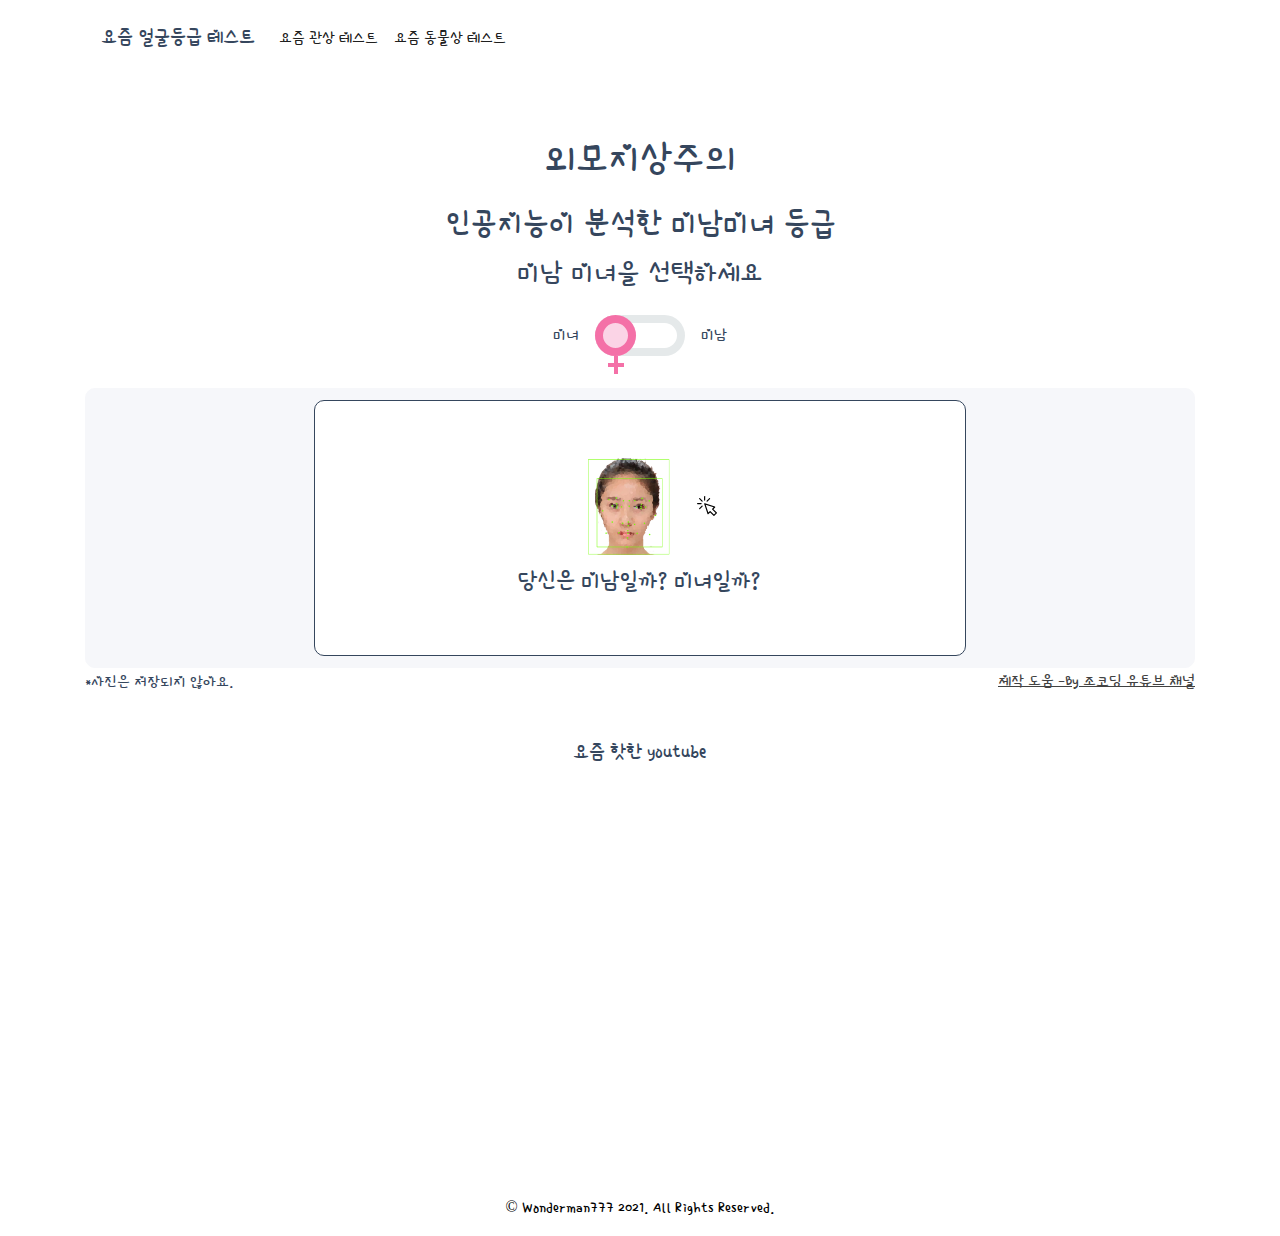
==== commit 8a8bcee0: "revert" ====
--- a/index.html
+++ b/index.html
@@ -41,7 +41,7 @@
 </head>
 
 <body class="container">
-    <!-- <nav class="p-3 container navbar navbar-expand-lg navbar-light">
+    <nav class="p-3 container navbar navbar-expand-lg navbar-light">
         <a class="navbar-brand" href="https://goodface.netlify.app/">요즘 얼굴등급 테스트</a>
         <button class="navbar-toggler" type="button" data-toggle="collapse" data-target="#navbarNav"
             aria-controls="navbarNav" aria-expanded="false" aria-label="Toggle navigation">
@@ -61,7 +61,7 @@
                 </li>
             </ul>
         </div>
-    </nav> -->
+    </nav>
     <section class="section">
         <h1 class="title">외모지상주의</h1>
         <h2 class="subtitle">인공지능이 분석한 미남미녀 등급</h2>
@@ -130,13 +130,13 @@
     <div class="d-md-flex flex-row bd-highlight mb-3 justify-content-between align-items-center">
         <div class="noti">*사진은 저장되지 않아요.
         </div>
-        <!-- <div>
+        <div>
             <a href="https://www.youtube.com/channel/UCQNE2JmbasNYbjGAcuBiRRg" class="youtube-link">제작 도움 -By 조코딩 유튜브
                 채널</a>
-        </div> -->
+        </div>
     </div>
     <!-- kakao ad start -->
-    <!-- <div class="mt-2 container d-flex justify-content-center ad-banner">
+    <div class="mt-2 container d-flex justify-content-center ad-banner">
         <ins class="kakao_ad_area" style="display:none;" data-ad-unit="DAN-HieKLM3bsDQavT5A" data-ad-width="320"
             data-ad-height="100"></ins>
     </div>
@@ -144,14 +144,14 @@
     <div class="mt-2 container d-flex justify-content-center ad-banner">
         <ins class="kakao_ad_area" style="display:none;" data-ad-unit="DAN-9NzvZUboOXjWbipE" data-ad-width="320"
             data-ad-height="100"></ins>
-    </div> -->
+    </div>
 
     <!-- <div class="mt-2 container d-flex justify-content-center ad-banner">
         <ins class="kakao_ad_area" style="display:none;" data-ad-unit="DAN-XvW3uigFqv6la5h8" data-ad-width="320"
             data-ad-height="100"></ins>
     </div> -->
 
-    <!-- <div class="mt-2 container d-flex justify-content-center ad-banner">
+    <div class="mt-2 container d-flex justify-content-center ad-banner">
         <ins class="kakao_ad_area" style="display:none;" data-ad-unit="DAN-nfm8rqKvFKlOFL4X" data-ad-width="300"
             data-ad-height="250"></ins>
     </div>
@@ -174,7 +174,7 @@
                     onclick="gtag('event', '주기도문', {'event_category': '유튜브 클릭','event_label': '유튜브 홍보'});">
                 </iframe>
             </div>
-    </section> -->
+    </section>
     <!-- kakao ad end -->
 
     <footer class="footer pt-5 container d-flex justify-content-center">
